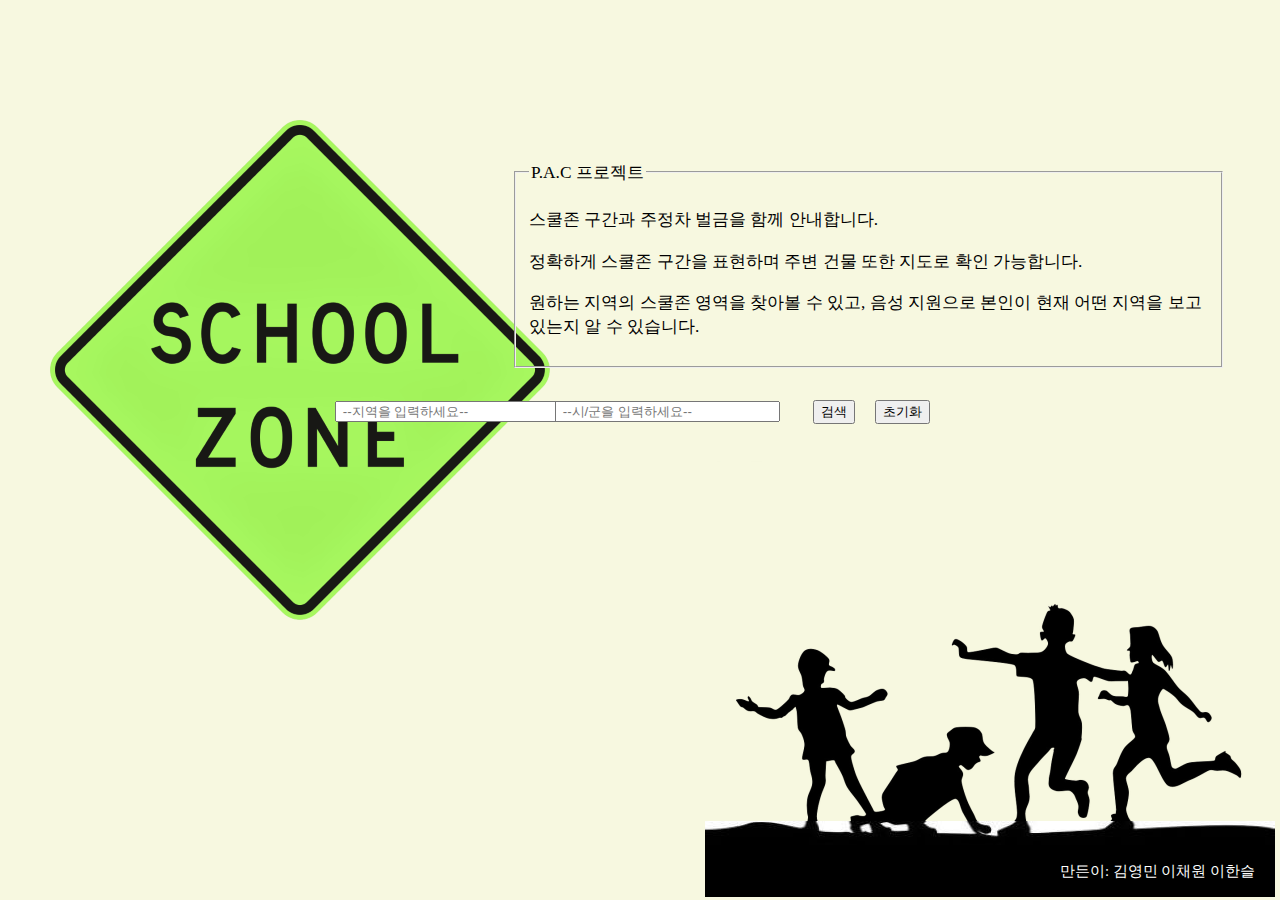
==== index.html @ 90e646f1 "main에 mapp.js" ====
<html>
<head>
<title>P.A.C</title>
<meta charset="utf-8">
<link rel="stylesheet" type="text/css" href="pac_css.css">

</head>
<body>
	<img src="image_file/schoolzone_mark_1.png" id="mark"> <!-- 스쿨존 마크 -->
	<fieldset id="fieldset_text">
		<legend>P.A.C 프로젝트</legend>
		<p>스쿨존 구간과 주정차 벌금을 함께 안내합니다.</p>
		<p>정확하게 스쿨존 구간을 표현하며 주변 건물 또한 지도로 확인 가능합니다.</p>
		<p>원하는 지역의 스쿨존 영역을 찾아볼 수 있고, 음성 지원으로 본인이 현재 어떤 지역을 보고 있는지 알 수 있습니다.</p>
	</fieldset> <!-- 프로젝트 설명 -->
	<img src="image_file/child_image_1.png" id="child_image_1">
	<img src="image_file/child_image_2.jpg" id="child_image_2">
	<p id="creators">만든이: 김영민 이채원 이한슬</p>

	<form method="get" action=""> <!-- js 불러오기 -->
		<input type="text" list="location" size="25" placeholder=" --지역을 입력하세요--" id="location_search1">
		<datalist id="location">
			<option value="서울특별시">
			<option value="부산광역시">
			<option value="대구광역시">
			<option value="인천광역시">
			<option value="광주광역시">
			<option value="대전광역시">
			<option value="울산광역시">
			<option value="세종특별자치시">

			<option value="경기도">
			<option value="강원도">
			<option value="충청북도">
			<option value="충청남도">
			<option value="전라북도">
			<option value="전라남도">
			<option value="경상북도">
			<option value="경상남도">
			<option value="제주특별자치도">
		</datalist> <!-- 지역 선택 리스트 -->

		<input type="search" list="sub_location" size="25" placeholder=" --시/군을 입력하세요--" id="location_search2">

		<input type="submit" value="검색" id="button_1"> <!-- 지역 검색 버튼 -->
		<input type="reset" value="초기화" id="button_2"> <!-- 선택 초기화 버튼 -->
		
	</form>

</body>
</html>
---- pac_css.css ----
body {background-color: #F7F8E0;}
	#mark {position: absolute; top: 120px; left: 50px; opacity: 0.9;}
	#fieldset_text {position: absolute; top: 160px; left: 40%; right: 55px; font-size: 13pt;}
	#location_search1 {position: absolute; top: 401px; right: 720px; }
	#location_search2 {position: absolute; top: 401px; right: 500px;}
	#button_1 {position: absolute; top: 400px; right: 425px;}
	#button_2 {position: absolute; top: 400px; right: 350px;}
	#child_image_1 {position: absolute; bottom: 3px; right: 5px;}
	#child_image_2 {position: absolute; bottom: 3px; right: 5px;}
	#creators {position: absolute; bottom: 4px; right: 25px; color: white; font-size: 11pt;}
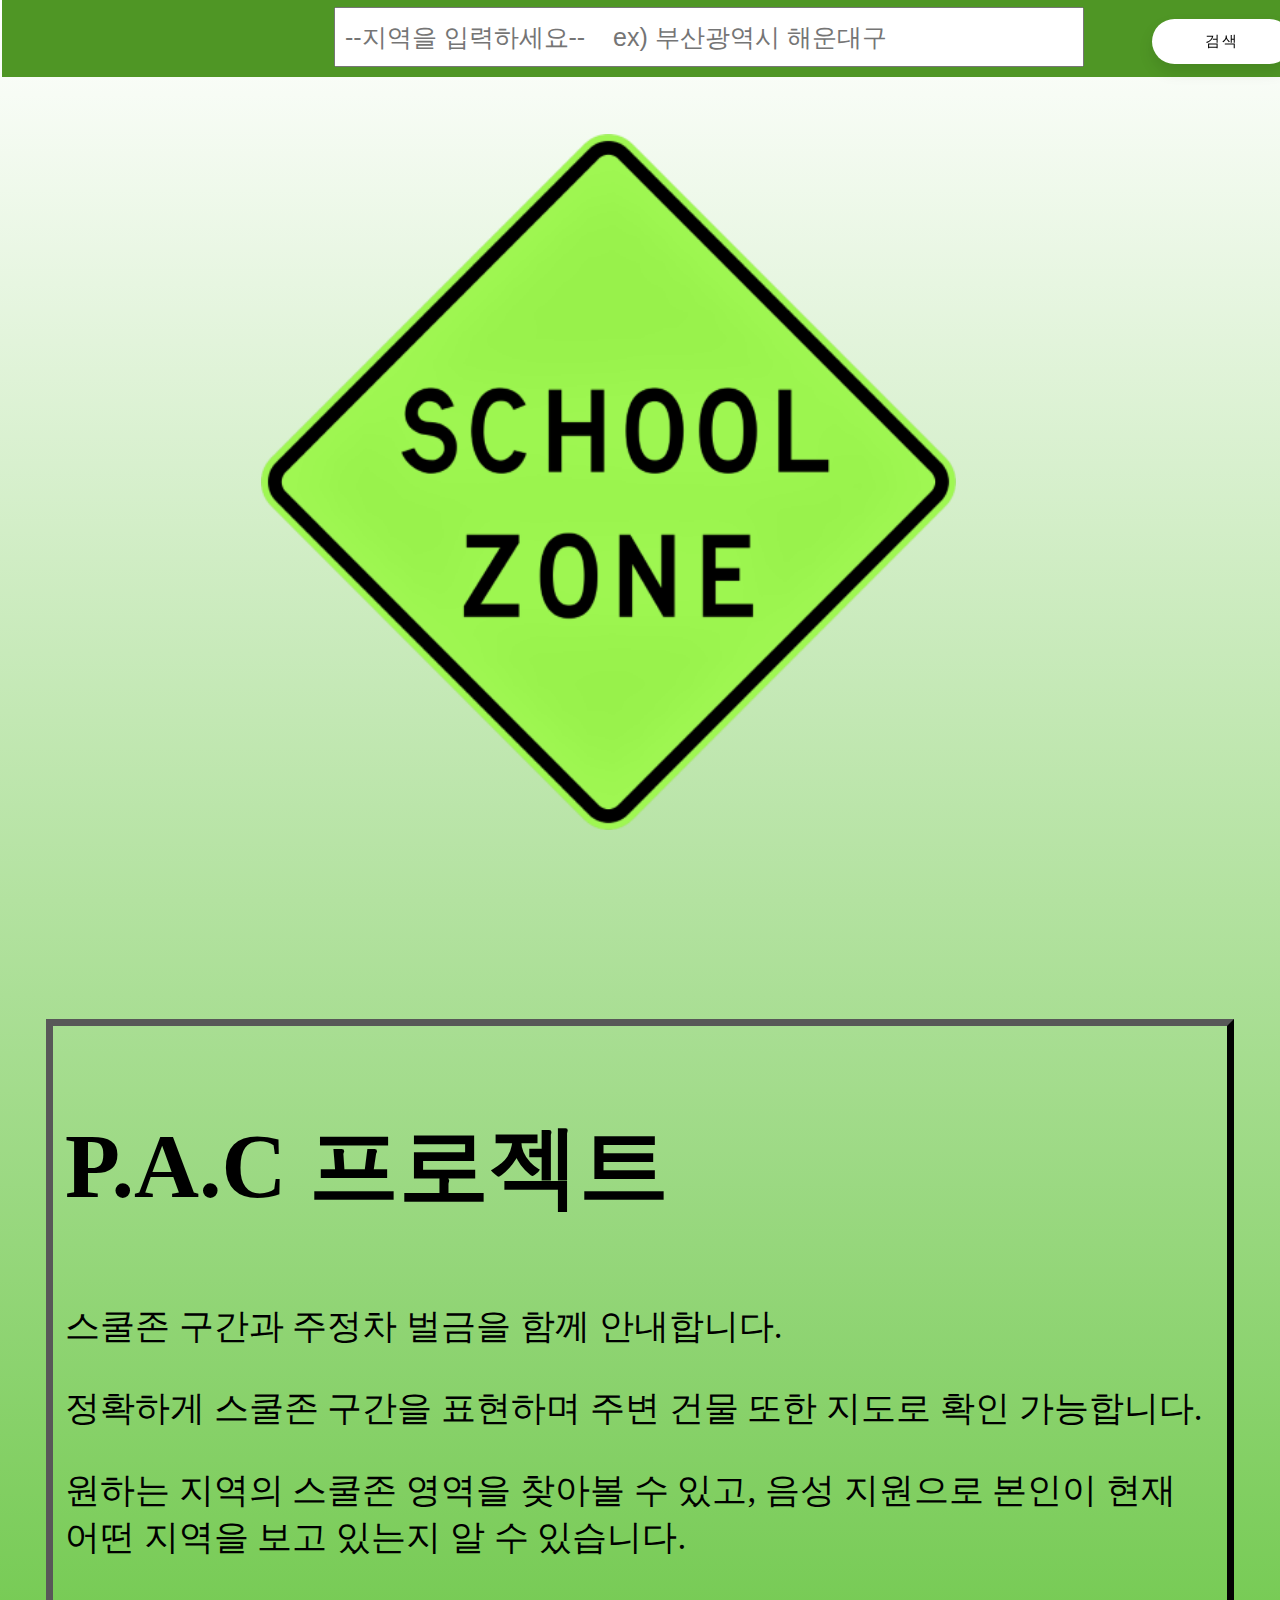
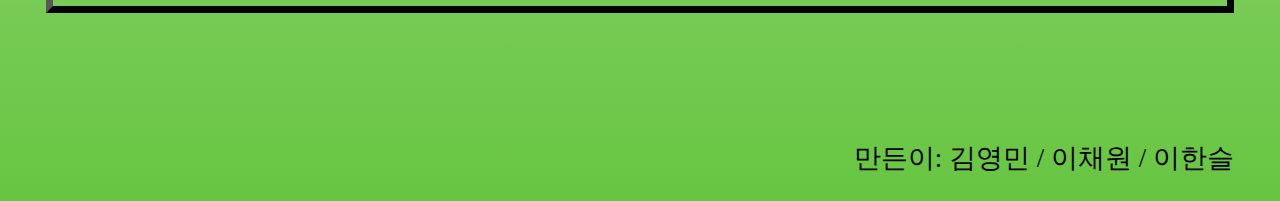
==== commit b345606a: "html css 수정본" ====
--- a/index.html
+++ b/index.html
@@ -1,52 +1,41 @@
 <html>
 <head>
-<title>P.A.C</title>
+<title>P.A.C Project</title>
 <meta charset="utf-8">
-<link rel="stylesheet" type="text/css" href="pac_css.css">
-
+<link rel="stylesheet" type="text/css" href="html.css">
 </head>
 <body>
-	<img src="image_file/schoolzone_mark_1.png" id="mark"> <!-- 스쿨존 마크 -->
-	<fieldset id="fieldset_text">
-		<legend>P.A.C 프로젝트</legend>
-		<p>스쿨존 구간과 주정차 벌금을 함께 안내합니다.</p>
-		<p>정확하게 스쿨존 구간을 표현하며 주변 건물 또한 지도로 확인 가능합니다.</p>
-		<p>원하는 지역의 스쿨존 영역을 찾아볼 수 있고, 음성 지원으로 본인이 현재 어떤 지역을 보고 있는지 알 수 있습니다.</p>
-	</fieldset> <!-- 프로젝트 설명 -->
-	<img src="image_file/child_image_1.png" id="child_image_1">
-	<img src="image_file/child_image_2.jpg" id="child_image_2">
-	<p id="creators">만든이: 김영민 이채원 이한슬</p>
+    <fieldset id="search_main">
+        <input type="text" id="search_box" placeholder=" --지역을 입력하세요--    ex) 부산광역시 해운대구">
+        <button onclick="foundlocation()">검색</button>
+    </fieldset>
+    
+    <img src="image_file/schoolzone_mark_1.png" id="schoolzone_mark_id" width="55%"> <!-- 스쿨존 마크 -->
+    <fieldset id="project_text" style="border: 7px outset #585858">
+        <h2> P.A.C 프로젝트</h2>
+	    <p> 스쿨존 구간과 주정차 벌금을 함께 안내합니다.</p>
+    	<p> 정확하게 스쿨존 구간을 표현하며 주변 건물 또한 지도로 확인 가능합니다.</p>
+        <p> 원하는 지역의 스쿨존 영역을 찾아볼 수 있고, 음성 지원으로 본인이 현재 어떤 지역을 보고 있는지 알 수 있습니다.</p>
+    </fieldset>
 
-	<form method="get" action=""> <!-- js 불러오기 -->
-		<input type="text" list="location" size="25" placeholder=" --지역을 입력하세요--" id="location_search1">
-		<datalist id="location">
-			<option value="서울특별시">
-			<option value="부산광역시">
-			<option value="대구광역시">
-			<option value="인천광역시">
-			<option value="광주광역시">
-			<option value="대전광역시">
-			<option value="울산광역시">
-			<option value="세종특별자치시">
+    <p id="creator">만든이: 김영민 / 이채원 / 이한슬</p>
+    
 
-			<option value="경기도">
-			<option value="강원도">
-			<option value="충청북도">
-			<option value="충청남도">
-			<option value="전라북도">
-			<option value="전라남도">
-			<option value="경상북도">
-			<option value="경상남도">
-			<option value="제주특별자치도">
-		</datalist> <!-- 지역 선택 리스트 -->
-
-		<input type="search" list="sub_location" size="25" placeholder=" --시/군을 입력하세요--" id="location_search2">
-
-		<input type="submit" value="검색" id="button_1"> <!-- 지역 검색 버튼 -->
-		<input type="reset" value="초기화" id="button_2"> <!-- 선택 초기화 버튼 -->
-		
-	</form>
-
+    <script type="text/javascript">
+        $(function() {        
+            var availableCity = ["서울","부산","대구","광주","울산"];
+            $("#city").autocomplete({
+                source: availableCity,
+                select: function(event, ui) {
+                    console.log(ui.item);
+                },
+                focus: function(event, ui) {
+                    return false;
+                    //event.preventDefault();
+                }
+            });
+        });        
+        </script>
 </body>
 </html>
     --- a/html.css
+++ b/html.css
@@ -0,0 +1,36 @@
+body {background: linear-gradient(to bottom, white, rgb(103, 197, 65));}
+    #search_box {width: 750px; height: 60px; opacity: 1; margin-left: 25%; font-size: 25px;}
+    #search_main {position: fixed; width: 100%; top:0px; left: 0px; z-index: 3;
+                background-color: rgb(79, 150, 37); border: 0px;}
+    #schoolzone_mark_id {position: static; margin-top: 10%; margin-left: 20%;}
+    #project_text {position: static; margin-top: 15%; margin-left: 3%; margin-right: 3%; margin-bottom: 10%;}
+    h2 {font-size: 90px;}
+    p {font-size: 35px;}
+    #creator {font-size: 27px; margin-bottom: 2%; text-align: right; margin-right: 3%;}
+
+    button {
+        width: 140px;
+        height: 45px;
+        font-family: 'Roboto', sans-serif;
+        font-size: 15px;
+        text-transform: uppercase;
+        letter-spacing: 2.5px;
+        font-weight: 500;
+        color: #000;
+        background-color: #fff;
+        border: none;
+        border-radius: 45px;
+        box-shadow: 0px 8px 15px rgba(0, 0, 0, 0.1);
+        transition: all 0.3s ease 0s;
+        cursor: pointer;
+        outline: none;
+        margin-top: 13px;
+        margin-left: 5%;
+        }
+      
+      button:hover {
+        background-color: #2EE59D;
+        box-shadow: 0px 15px 20px rgba(46, 229, 157, 0.4);
+        color: #fff;
+        transform: translateY(-7px);
+      }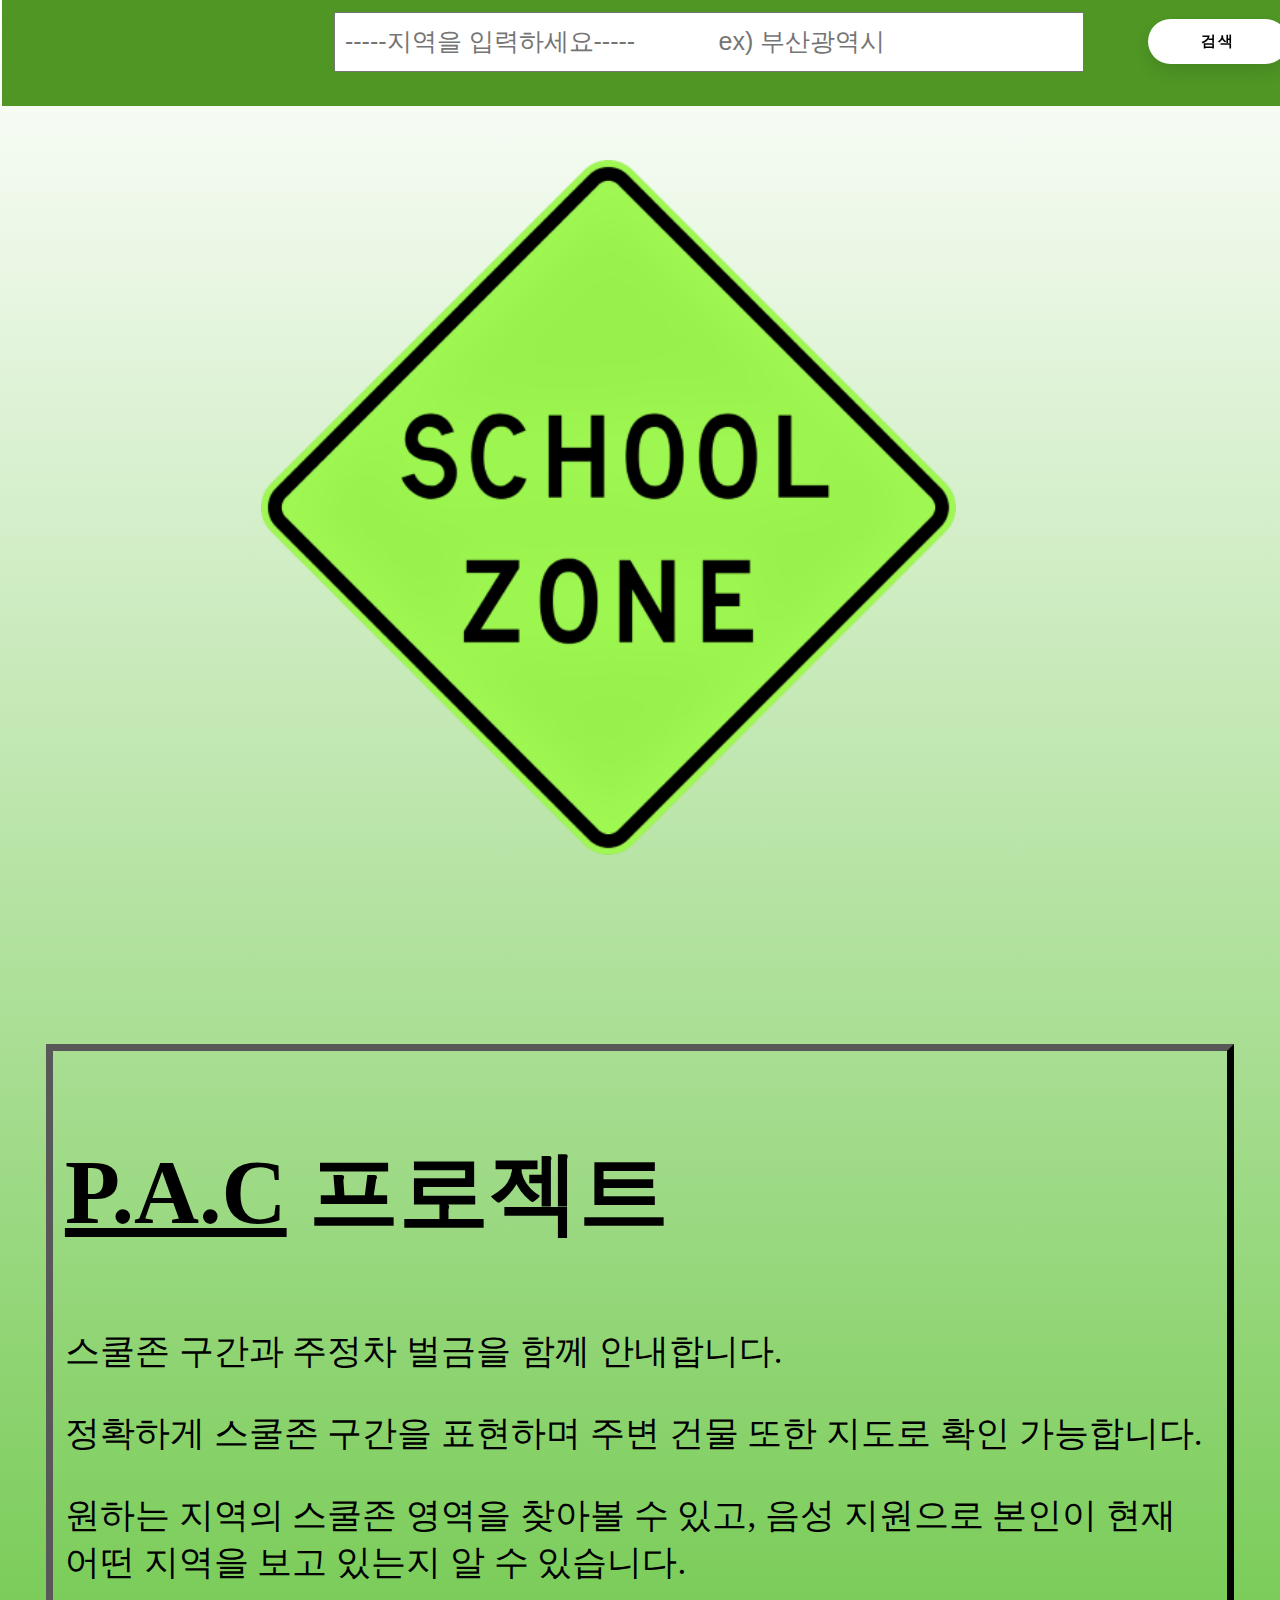
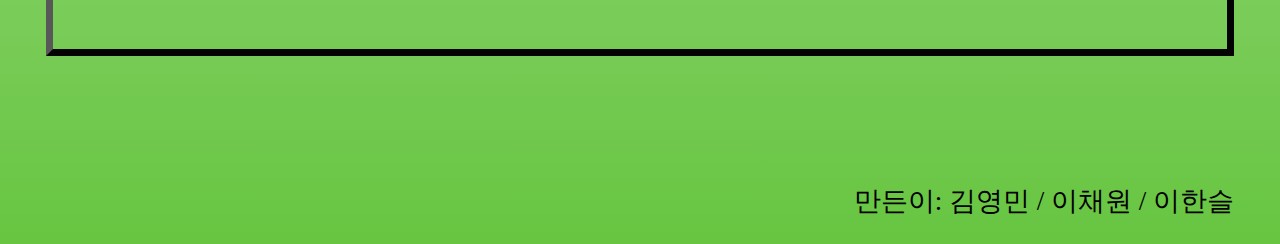
==== commit 52de74bd: "index에 검색 지역명 자동완성 기능 추가 main 지도 크기와 타이틀 변경" ====
--- a/index.html
+++ b/index.html
@@ -2,40 +2,204 @@
 <head>
 <title>P.A.C Project</title>
 <meta charset="utf-8">
+
 <link rel="stylesheet" type="text/css" href="html.css">
+<script type="text/javascript" src="mapp.js"></script>
 </head>
+
 <body>
     <fieldset id="search_main">
-        <input type="text" id="search_box" placeholder=" --지역을 입력하세요--    ex) 부산광역시 해운대구">
+        <input type="search" id="search_box" list="location_list"
+            placeholder=" -----지역을 입력하세요-----            ex) 부산광역시">
         <button onclick="foundlocation()">검색</button>
+        <datalist id="location_list">
+            <option value="강원도 강릉"></option>
+            <option value="강원도 고성"></option>
+            <option value="강원도 동해"></option>
+            <option value="강원도 삼척"></option>
+            <option value="강원도 속초"></option>
+            <option value="강원도 양구"></option>
+            <option value="강원도 양양"></option>
+            <option value="강원도 영월"></option>
+            <option value="강원도 원주"></option>
+            <option value="강원도 인제"></option>
+            <option value="강원도 정선"></option>
+            <option value="강원도 철원"></option>
+            <option value="강원도 춘천"></option>
+            <option value="강원도 태백"></option>
+            <option value="강원도 평창"></option>
+            <option value="강원도 홍천"></option>
+            <option value="강원도 화천"></option>
+            <option value="강원도 횡성"></option>
+
+            <option value="광주광역시"></option>
+
+            <option value="경기도 가평"></option>
+            <option value="경기도 고양"></option>
+            <option value="경기도 과천"></option>
+            <option value="경기도 광명"></option>
+            <option value="경기도 광주"></option>
+            <option value="경기도 구리"></option>
+            <option value="경기도 군포"></option>
+            <option value="경기도 김포"></option>
+            <option value="경기도 남양주"></option>
+            <option value="경기도 동두천"></option>
+            <option value="경기도 부천"></option>
+            <option value="경기도 성남"></option>
+            <option value="경기도 수원"></option>
+            <option value="경기도 시흥"></option>
+            <option value="경기도 안산"></option>
+            <option value="경기도 안성"></option>
+            <option value="경기도 안양"></option>
+            <option value="경기도 양주"></option>
+            <option value="경기도 양평"></option>
+            <option value="경기도 여주"></option>
+            <option value="경기도 연천"></option>
+            <option value="경기도 오산"></option>
+            <option value="경기도 용인"></option>
+            <option value="경기도 의왕"></option>
+            <option value="경기도 의정부"></option>
+            <option value="경기도 이천"></option>
+            <option value="경기도 파주"></option>
+            <option value="경기도 평택"></option>
+            <option value="경기도 포천"></option>
+            <option value="경기도 하남"></option>
+            <option value="경기도 화성"></option>
+
+            <option value="경상남도 거제"></option>
+            <option value="경상남도 거창"></option>
+            <option value="경상남도 고성"></option>
+            <option value="경상남도 김해"></option>
+            <option value="경상남도 남해"></option>
+            <option value="경상남도 밀양"></option>
+            <option value="경상남도 사천"></option>
+            <option value="경상남도 산청"></option>
+            <option value="경상남도 양산"></option>
+            <option value="경상남도 의령"></option>
+            <option value="경상남도 진주"></option>
+            <option value="경상남도 창녕"></option>
+            <option value="경상남도 창원"></option>
+            <option value="경상남도 통영"></option>
+            <option value="경상남도 하동"></option>
+            <option value="경상남도 함안"></option>
+            <option value="경상남도 함양"></option>
+            <option value="경상남도 합천"></option>
+
+            <option value="경상북도 경산"></option>
+            <option value="경상북도 경주"></option>
+            <option value="경상북도 고령"></option>
+            <option value="경상북도 구미"></option>
+            <option value="경상북도 군위"></option>
+            <option value="경상북도 김천"></option>
+            <option value="경상북도 문경"></option>
+            <option value="경상북도 봉화"></option>
+            <option value="경상북도 상주"></option>
+            <option value="경상북도 성주"></option>
+            <option value="경상북도 안동"></option>
+            <option value="경상북도 영덕"></option>
+            <option value="경상북도 영양"></option>
+            <option value="경상북도 영주"></option>
+            <option value="경상북도 영천"></option>
+            <option value="경상북도 예천"></option>
+            <option value="경상북도 울진"></option>
+            <option value="경상북도 의성"></option>
+            <option value="경상북도 청도"></option>
+            <option value="경상북도 청송"></option>
+            <option value="경상북도 칠곡"></option>
+            <option value="경상북도 포항"></option>
+
+            <option value="대구광역시"></option>
+            <option value="대전광역시"></option>
+            <option value="부산광역시"></option>
+            <option value="서울특별시"></option>
+            <option value="세종특별자치시"></option>
+            <option value="울산광역시"></option>
+            <option value="인천광역시"></option>
+
+            <option value="전라남도 강진"></option>
+            <option value="전라남도 고흥"></option>
+            <option value="전라남도 곡성"></option>
+            <option value="전라남도 광양"></option>
+            <option value="전라남도 구례"></option>
+            <option value="전라남도 나주"></option>
+            <option value="전라남도 담양"></option>
+            <option value="전라남도 목포"></option>
+            <option value="전라남도 무안"></option>
+            <option value="전라남도 보성"></option>
+            <option value="전라남도 순천"></option>
+            <option value="전라남도 신안"></option>
+            <option value="전라남도 여수"></option>
+            <option value="전라남도 영광"></option>
+            <option value="전라남도 영암"></option>
+            <option value="전라남도 완도"></option>
+            <option value="전라남도 장성"></option>
+            <option value="전라남도 장흥"></option>
+            <option value="전라남도 진도"></option>
+            <option value="전라남도 함평"></option>
+            <option value="전라남도 해남"></option>
+            <option value="전라남도 화순"></option>
+
+            <option value="전라북도 고창"></option>
+            <option value="전라북도 군산"></option>
+            <option value="전라북도 김제"></option>
+            <option value="전라북도 남원"></option>
+            <option value="전라북도 무주"></option>
+            <option value="전라북도 부안"></option>
+            <option value="전라북도 순창"></option>
+            <option value="전라북도 완주"></option>
+            <option value="전라북도 익산"></option>
+            <option value="전라북도 임실"></option>
+            <option value="전라북도 장수"></option>
+            <option value="전라북도 정읍"></option>
+            <option value="전라북도 진안"></option>
+
+            <option value="제주"></option>
+            <option value="제주 서귀포"></option>
+
+            <option value="충청남도 계룡"></option>
+            <option value="충청남도 공주"></option>
+            <option value="충청남도 금산"></option>
+            <option value="충청남도 논산"></option>
+            <option value="충청남도 당진"></option>
+            <option value="충청남도 보령"></option>
+            <option value="충청남도 부여"></option>
+            <option value="충청남도 서산"></option>
+            <option value="충청남도 서천"></option>
+            <option value="충청남도 아산"></option>
+            <option value="충청남도 예산"></option>
+            <option value="충청남도 천안"></option>
+            <option value="충청남도 청양"></option>
+            <option value="충청남도 태안"></option>
+            <option value="충청남도 홍성"></option>
+
+            <option value="충청북도 괴산"></option>
+            <option value="충청북도 단양"></option>
+            <option value="충청북도 보은"></option>
+            <option value="충청북도 영동"></option>
+            <option value="충청북도 옥천"></option>
+            <option value="충청북도 음성"></option>
+            <option value="충청북도 제천"></option>
+            <option value="충청북도 증평"></option>
+            <option value="충청북도 진천"></option>
+            <option value="충청북도 청원"></option>
+            <option value="충청북도 청주"></option>
+            <option value="충청북도 충주"></option>
+
+
+        </datalist>
     </fieldset>
     
     <img src="image_file/schoolzone_mark_1.png" id="schoolzone_mark_id" width="55%"> <!-- 스쿨존 마크 -->
     <fieldset id="project_text" style="border: 7px outset #585858">
-        <h2> P.A.C 프로젝트</h2>
+        <h2><u> P.A.C</u> 프로젝트</h2>
 	    <p> 스쿨존 구간과 주정차 벌금을 함께 안내합니다.</p>
     	<p> 정확하게 스쿨존 구간을 표현하며 주변 건물 또한 지도로 확인 가능합니다.</p>
         <p> 원하는 지역의 스쿨존 영역을 찾아볼 수 있고, 음성 지원으로 본인이 현재 어떤 지역을 보고 있는지 알 수 있습니다.</p>
+        <br>
     </fieldset>
 
     <p id="creator">만든이: 김영민 / 이채원 / 이한슬</p>
     
-
-    <script type="text/javascript">
-        $(function() {        
-            var availableCity = ["서울","부산","대구","광주","울산"];
-            $("#city").autocomplete({
-                source: availableCity,
-                select: function(event, ui) {
-                    console.log(ui.item);
-                },
-                focus: function(event, ui) {
-                    return false;
-                    //event.preventDefault();
-                }
-            });
-        });        
-        </script>
 </body>
 </html>
     --- a/html.css
+++ b/html.css
@@ -1,8 +1,8 @@
 body {background: linear-gradient(to bottom, white, rgb(103, 197, 65));}
-    #search_box {width: 750px; height: 60px; opacity: 1; margin-left: 25%; font-size: 25px;}
-    #search_main {position: fixed; width: 100%; top:0px; left: 0px; z-index: 3;
+    #search_box {width: 750px; height: 60px; opacity: 1; margin-top: 0.5%; margin-left: 25%; font-size: 25px;}
+    #search_main {position: fixed; top:0px; left: 0px; width: 100%; height: 10%; z-index: 3;
                 background-color: rgb(79, 150, 37); border: 0px;}
-    #schoolzone_mark_id {position: static; margin-top: 10%; margin-left: 20%;}
+    #schoolzone_mark_id {position: static; margin-top: 12%; margin-left: 20%;}
     #project_text {position: static; margin-top: 15%; margin-left: 3%; margin-right: 3%; margin-bottom: 10%;}
     h2 {font-size: 90px;}
     p {font-size: 35px;}
@@ -15,7 +15,7 @@
         font-size: 15px;
         text-transform: uppercase;
         letter-spacing: 2.5px;
-        font-weight: 500;
+        font-weight: 700;
         color: #000;
         background-color: #fff;
         border: none;
@@ -24,6 +24,7 @@
         transition: all 0.3s ease 0s;
         cursor: pointer;
         outline: none;
+        position: fixed;
         margin-top: 13px;
         margin-left: 5%;
         }
